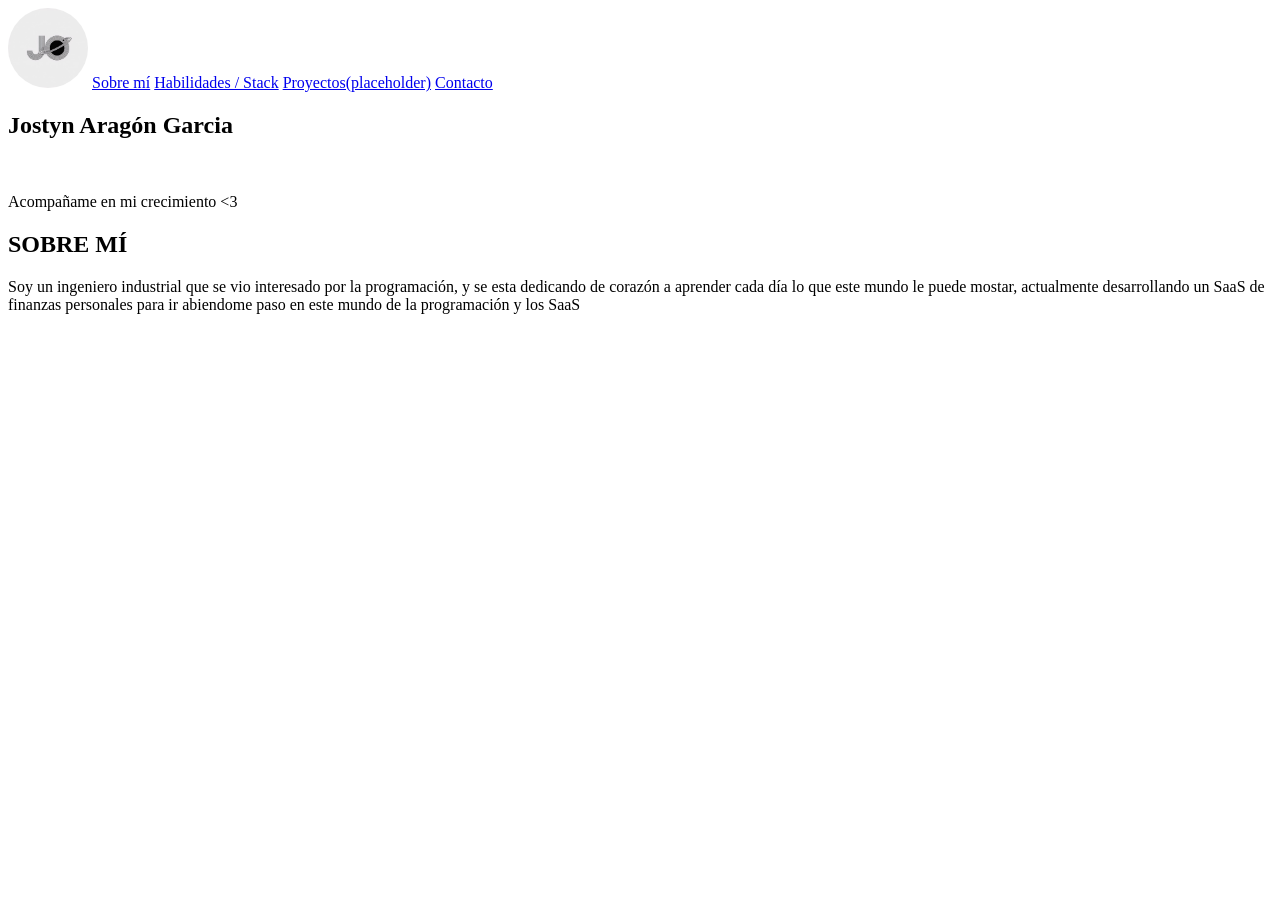
==== Landing page personal/index.html @ 15e28737 "first commit" ====
<!DOCTYPE html>
<html lang="en">
<head>
    <meta charset="UTF-8">
    <meta name="viewport" content="width=device-width, initial-scale=1.0">
    <title>Perfil Jostyn Aragon</title>

    <!-- Meta descripcion para buscadores (SEO) -->
    <meta name="description" content="Me presento como desarrollador web">

    <!-- Autor -->
    <meta name="author" content="Jostyn Aragon">

    <!-- favicon -->
     <link rel="shortcut icon" href="./assets/icons/Astronomico + fragmentado.jpeg" type="image/x-icon">

    <!-- Fuentes -->
    <link rel="preconnect" href="https://fonts.googleapis.com">
    <link rel="preconnect" href="https://fonts.gstatic.com" crossorigin>
    <link href="https://fonts.googleapis.com/css2?family=Carattere&family=Fraunces:ital,opsz,wght@0,9..144,100..900;1,9..144,100..900&family=IBM+Plex+Serif:ital,wght@0,100;0,200;0,300;0,400;0,500;0,600;0,700;1,100;1,200;1,300;1,400;1,500;1,600;1,700&family=Inter:ital,opsz,wght@0,14..32,100..900;1,14..32,100..900&family=Merriweather:ital,opsz,wght@0,18..144,300..900;1,18..144,300..900&family=Oswald:wght@200..700&display=swap" rel="stylesheet">

</head>
<body>
    <header>
        <nav>
            <img src="./assets/icons/Astronomico + fragmentado.jpeg" alt="Logo" style="width: 80px; border-radius: 50%;">
            <a href="#sobreMi" class="atajo">Sobre mí</a>
            <a href="#" class="atajo">Habilidades / Stack</a>
            <a href="#" class="atajo">Proyectos(placeholder)</a>
            <a href="#" class="atajo contacto">Contacto</a>
        </nav>
        <section class="presentacionPersonal" id="presentacionPersonal">
            <h1>Jostyn Aragón Garcia</h1>
            <img src="" alt="">
            <p>Acompañame en mi crecimiento <3</p>
        </section>

        <section id="sobreMi" class="sobreMi">
            <h2>SOBRE MÍ</h2>
            <P>Soy un ingeniero industrial que se vio interesado por la programación, y se esta dedicando de corazón a aprender cada día lo que este mundo le puede mostar, actualmente desarrollando un SaaS de finanzas personales para ir abiendome paso en este mundo de la programación y los SaaS</P>
        </section>
    </header>
</body>
</html>
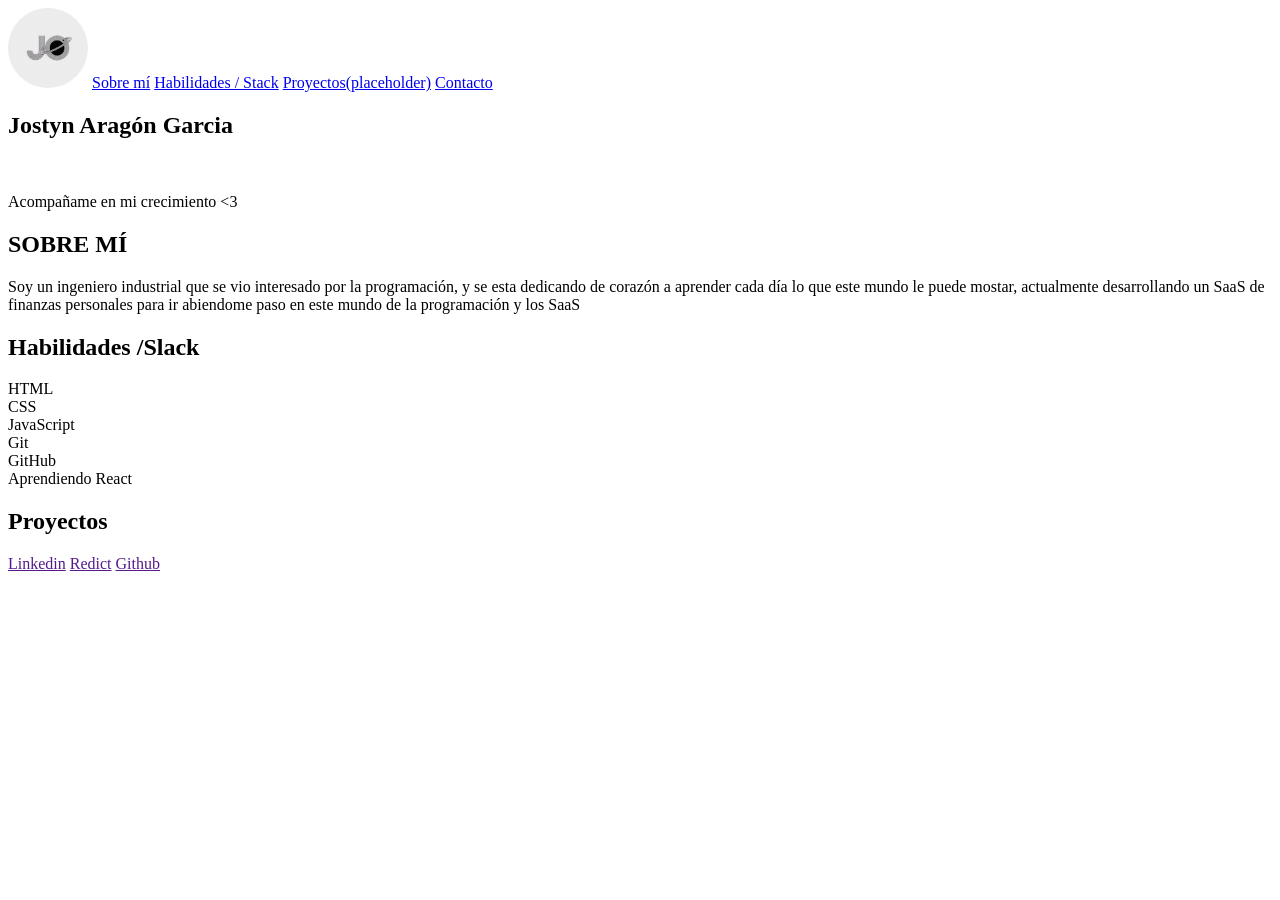
==== commit 6e881a7a: "Finalización de html" ====
--- a/Landing page personal/index.html
+++ b/Landing page personal/index.html
@@ -25,9 +25,9 @@
         <nav>
             <img src="./assets/icons/Astronomico + fragmentado.jpeg" alt="Logo" style="width: 80px; border-radius: 50%;">
             <a href="#sobreMi" class="atajo">Sobre mí</a>
-            <a href="#" class="atajo">Habilidades / Stack</a>
-            <a href="#" class="atajo">Proyectos(placeholder)</a>
-            <a href="#" class="atajo contacto">Contacto</a>
+            <a href="#habilidades" class="atajo">Habilidades / Stack</a>
+            <a href="#proyectos" class="atajo">Proyectos(placeholder)</a>
+            <a href="#contacto" class="atajo contacto">Contacto</a>
         </nav>
         <section class="presentacionPersonal" id="presentacionPersonal">
             <h1>Jostyn Aragón Garcia</h1>
@@ -35,10 +35,42 @@
             <p>Acompañame en mi crecimiento <3</p>
         </section>
 
+        <!-- Seccion sobre mi -->
         <section id="sobreMi" class="sobreMi">
             <h2>SOBRE MÍ</h2>
             <P>Soy un ingeniero industrial que se vio interesado por la programación, y se esta dedicando de corazón a aprender cada día lo que este mundo le puede mostar, actualmente desarrollando un SaaS de finanzas personales para ir abiendome paso en este mundo de la programación y los SaaS</P>
         </section>
+
+        <!-- Seccion habilidades -->
+        <section id="habilidades" class="habilidades">
+            <h2>Habilidades /Slack</h2>
+            <div class="cuadrado">
+                <span>HTML</span>
+            </div>
+            <div class="cuadrado">
+                <span>CSS</span>
+            </div>
+            <div class="cuadrado"><span>JavaScript</span></div>
+            <div class="cuadrado"><span>Git</span></div>
+            <div class="cuadrado"><span>GitHub</span></div>
+            <div class="cuadrado"><span>Aprendiendo React</span></div>
+        </section>
+
+        <!-- Seccion proyectos -->
+        <section id="proyectos">
+            <h2>Proyectos</h2>
+            <div class="container_cuadrado-proyecto">
+                <div class="cuadrado-proyecto"></div>
+                <div class="cuadrado-proyecto"></div>
+            </div>
+        </section>
+
+        <!-- Seccion contactos -->
+        <section id="contacto">
+            <a href="">Linkedin</a>
+            <a href="">Redict</a>
+            <a href="">Github</a>
+        </section>
     </header>
 </body>
 </html>
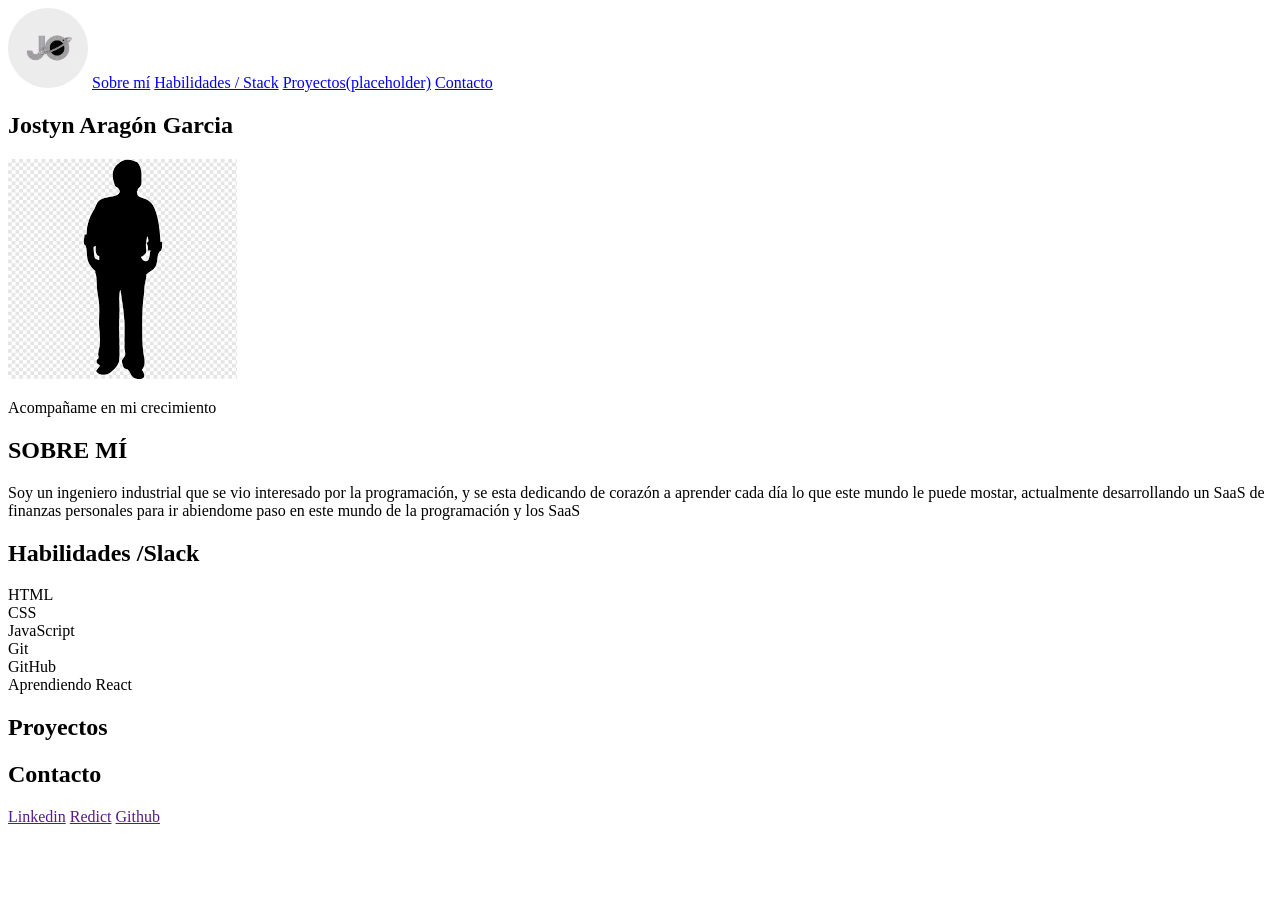
==== commit 821243a7: "Avances" ====
--- a/Landing page personal/index.html
+++ b/Landing page personal/index.html
@@ -12,7 +12,7 @@
     <meta name="author" content="Jostyn Aragon">
 
     <!-- favicon -->
-     <link rel="shortcut icon" href="./assets/icons/Astronomico + fragmentado.jpeg" type="image/x-icon">
+     <link rel="shortcut icon" href="./assets/icons/Astronomico+fragmentado.jpeg" type="image/x-icon">
 
     <!-- Fuentes -->
     <link rel="preconnect" href="https://fonts.googleapis.com">
@@ -23,7 +23,7 @@
 <body>
     <header>
         <nav>
-            <img src="./assets/icons/Astronomico + fragmentado.jpeg" alt="Logo" style="width: 80px; border-radius: 50%;">
+            <img src="./assets/icons/Astronomico+fragmentado.jpeg" alt="Logo" style="width: 80px; border-radius: 50%;">
             <a href="#sobreMi" class="atajo">Sobre mí</a>
             <a href="#habilidades" class="atajo">Habilidades / Stack</a>
             <a href="#proyectos" class="atajo">Proyectos(placeholder)</a>
@@ -31,8 +31,8 @@
         </nav>
         <section class="presentacionPersonal" id="presentacionPersonal">
             <h1>Jostyn Aragón Garcia</h1>
-            <img src="" alt="">
-            <p>Acompañame en mi crecimiento <3</p>
+            <img src="./assets/Imagenes/images.png" alt="Jostyn Aragón">
+            <p>Acompañame en mi crecimiento</p>
         </section>
 
         <!-- Seccion sobre mi -->
@@ -67,6 +67,7 @@
 
         <!-- Seccion contactos -->
         <section id="contacto">
+            <h2>Contacto</h2>
             <a href="">Linkedin</a>
             <a href="">Redict</a>
             <a href="">Github</a>
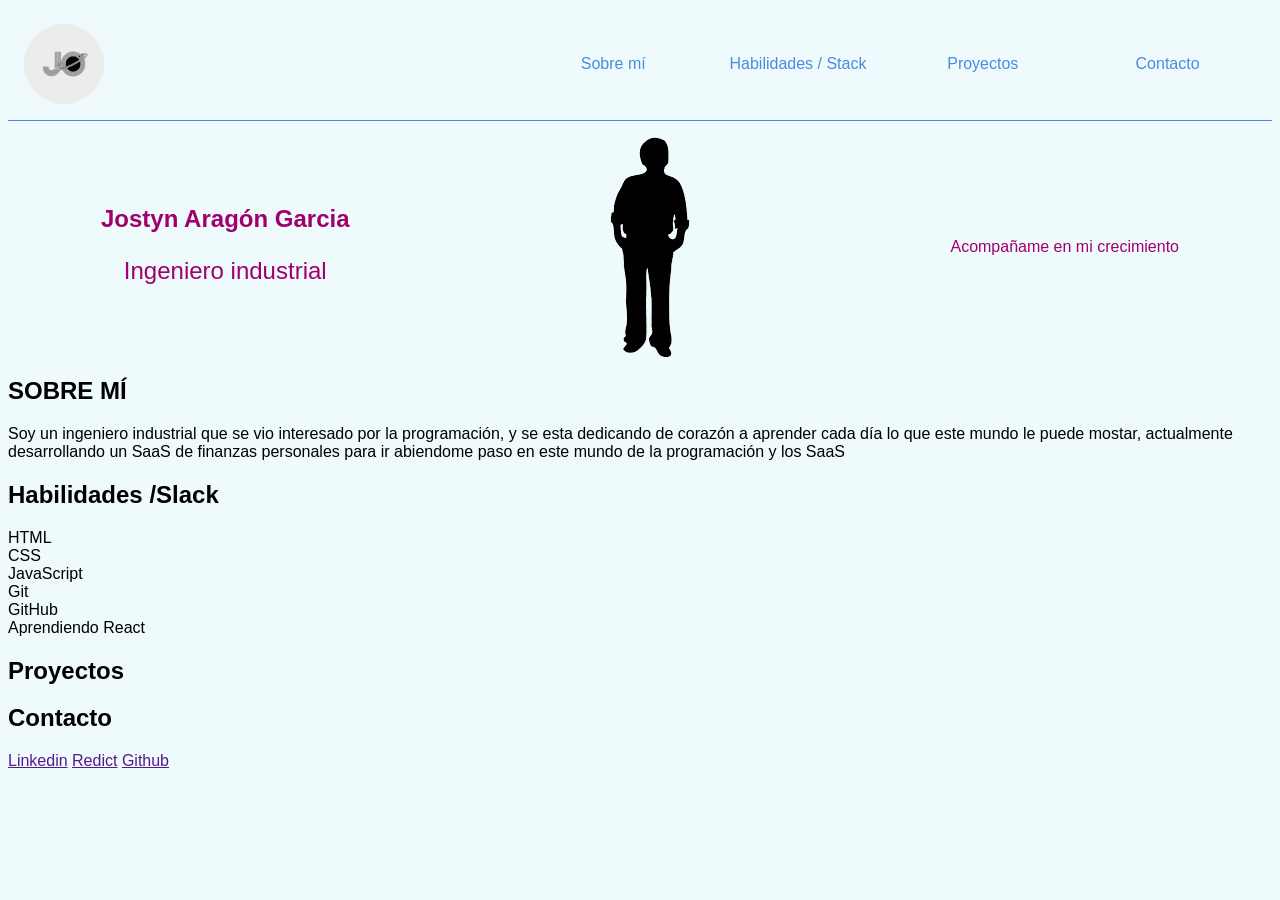
==== commit 71ea7bc1: "Hero + css" ====
--- a/Landing page personal/index.html
+++ b/Landing page personal/index.html
@@ -19,59 +19,60 @@
     <link rel="preconnect" href="https://fonts.gstatic.com" crossorigin>
     <link href="https://fonts.googleapis.com/css2?family=Carattere&family=Fraunces:ital,opsz,wght@0,9..144,100..900;1,9..144,100..900&family=IBM+Plex+Serif:ital,wght@0,100;0,200;0,300;0,400;0,500;0,600;0,700;1,100;1,200;1,300;1,400;1,500;1,600;1,700&family=Inter:ital,opsz,wght@0,14..32,100..900;1,14..32,100..900&family=Merriweather:ital,opsz,wght@0,18..144,300..900;1,18..144,300..900&family=Oswald:wght@200..700&display=swap" rel="stylesheet">
 
+    <!-- Style sheets -->
+     <link rel="stylesheet" href="style.css">
 </head>
 <body>
     <header>
-        <nav>
-            <img src="./assets/icons/Astronomico+fragmentado.jpeg" alt="Logo" style="width: 80px; border-radius: 50%;">
+        <nav class="nav">
+            <img src="./assets/icons/Astronomico+fragmentado.jpeg" alt="Logo" class="logo">
             <a href="#sobreMi" class="atajo">Sobre mí</a>
             <a href="#habilidades" class="atajo">Habilidades / Stack</a>
-            <a href="#proyectos" class="atajo">Proyectos(placeholder)</a>
+            <a href="#proyectos" class="atajo">Proyectos</a>
             <a href="#contacto" class="atajo contacto">Contacto</a>
         </nav>
         <section class="presentacionPersonal" id="presentacionPersonal">
-            <h1>Jostyn Aragón Garcia</h1>
-            <img src="./assets/Imagenes/images.png" alt="Jostyn Aragón">
+            <div class="nombre-carrera">
+                <h1>Jostyn Aragón Garcia</h1>
+                <p>Ingeniero industrial</p>
+            </div>
+            <img src="./assets/Imagenes/imagen.png" alt="Jostyn Aragón">
             <p>Acompañame en mi crecimiento</p>
         </section>
 
-        <!-- Seccion sobre mi -->
-        <section id="sobreMi" class="sobreMi">
-            <h2>SOBRE MÍ</h2>
-            <P>Soy un ingeniero industrial que se vio interesado por la programación, y se esta dedicando de corazón a aprender cada día lo que este mundo le puede mostar, actualmente desarrollando un SaaS de finanzas personales para ir abiendome paso en este mundo de la programación y los SaaS</P>
-        </section>
-
-        <!-- Seccion habilidades -->
-        <section id="habilidades" class="habilidades">
-            <h2>Habilidades /Slack</h2>
-            <div class="cuadrado">
-                <span>HTML</span>
-            </div>
-            <div class="cuadrado">
-                <span>CSS</span>
-            </div>
-            <div class="cuadrado"><span>JavaScript</span></div>
-            <div class="cuadrado"><span>Git</span></div>
-            <div class="cuadrado"><span>GitHub</span></div>
-            <div class="cuadrado"><span>Aprendiendo React</span></div>
-        </section>
-
-        <!-- Seccion proyectos -->
-        <section id="proyectos">
-            <h2>Proyectos</h2>
-            <div class="container_cuadrado-proyecto">
-                <div class="cuadrado-proyecto"></div>
-                <div class="cuadrado-proyecto"></div>
-            </div>
-        </section>
-
-        <!-- Seccion contactos -->
-        <section id="contacto">
-            <h2>Contacto</h2>
-            <a href="">Linkedin</a>
-            <a href="">Redict</a>
-            <a href="">Github</a>
-        </section>
-    </header>
+    <!-- Seccion sobre mi -->
+    <section id="sobreMi" class="sobreMi">
+        <h2>SOBRE MÍ</h2>
+        <P>Soy un ingeniero industrial que se vio interesado por la programación, y se esta dedicando de corazón a aprender cada día lo que este mundo le puede mostar, actualmente desarrollando un SaaS de finanzas personales para ir abiendome paso en este mundo de la programación y los SaaS</P>
+    </section>
+    <!-- Seccion habilidades -->
+    <section id="habilidades" class="habilidades">
+        <h2>Habilidades /Slack</h2>
+        <div class="cuadrado">
+            <span>HTML</span>
+        </div>
+        <div class="cuadrado">
+            <span>CSS</span>
+        </div>
+        <div class="cuadrado"><span>JavaScript</span></div>
+        <div class="cuadrado"><span>Git</span></div>
+        <div class="cuadrado"><span>GitHub</span></div>
+        <div class="cuadrado"><span>Aprendiendo React</span></div>
+    </section>
+    <!-- Seccion proyectos -->
+    <section id="proyectos">
+        <h2>Proyectos</h2>
+        <div class="container_cuadrado-proyecto">
+            <div class="cuadrado-proyecto"></div>
+            <div class="cuadrado-proyecto"></div>
+        </div>
+    </section>
+    <!-- Seccion contactos -->
+    <section id="contacto">
+        <h2>Contacto</h2>
+        <a href="">Linkedin</a>
+        <a href="">Redict</a>
+        <a href="">Github</a>
+    </section>
 </body>
 </html>
--- a/Landing page personal/style.css
+++ b/Landing page personal/style.css
@@ -0,0 +1,82 @@
+:root {
+    --Azul-palido: #EFFAFD;
+    --azul-real: #4A8BDF;
+    --berenjena: #A0006D;
+    --texto-body: #fff;
+    --texto-titulo: #000;
+    --espaciado-min: 8px;
+    --espaciado-basico: 16px;
+    --espaciado-mediano: 32px;
+    --espaciado-alto: 64px;
+}
+
+*, *::before, *::after {
+    box-sizing: border-box;
+}
+
+body {
+    background-color: var(--Azul-palido);
+    font-family: 'IBM Plex Serif ', sans-serif;
+}
+
+@media (width < 720px) {
+    .nav {
+        display: flex;
+        flex-direction: column;
+        margin-bottom: var(--espaciado-alto);
+        border-bottom: 1px solid var(--azul-real);
+    }
+
+    .nav img {
+        margin-bottom: var(--espaciado-mediano);
+        align-self: center;
+    }
+}
+
+@media (width >= 720px) {
+    .nav {
+        display: grid;
+        grid-template-columns: 40% repeat(4, 1fr);
+        gap: 8px;
+        align-items: center;
+        margin: 0;
+        padding: 16px;
+        border-bottom: 1px solid var(--azul-real);
+        margin-bottom : 16px;
+    }
+}
+
+.nav a {
+    text-align: center;
+    background-color: var(--Azul-palido);
+    padding: 8px 16px;
+    color: var(--azul-real);
+    transition: background .4s ease;
+    text-decoration: none;
+}
+
+.nav a:hover {
+    background-color: var(--azul-real);
+    color: var(--Azul-palido);
+}
+
+.logo {
+    width: 80px; 
+    border-radius: 50%;
+}
+
+.presentacionPersonal {
+    display: flex;
+    justify-content: space-around;
+    color: var(--berenjena);
+    align-items: center;
+}
+
+.nombre-carrera {
+    text-align: center;
+}
+
+.nombre-carrera p {
+    font-size: 24px
+}
+
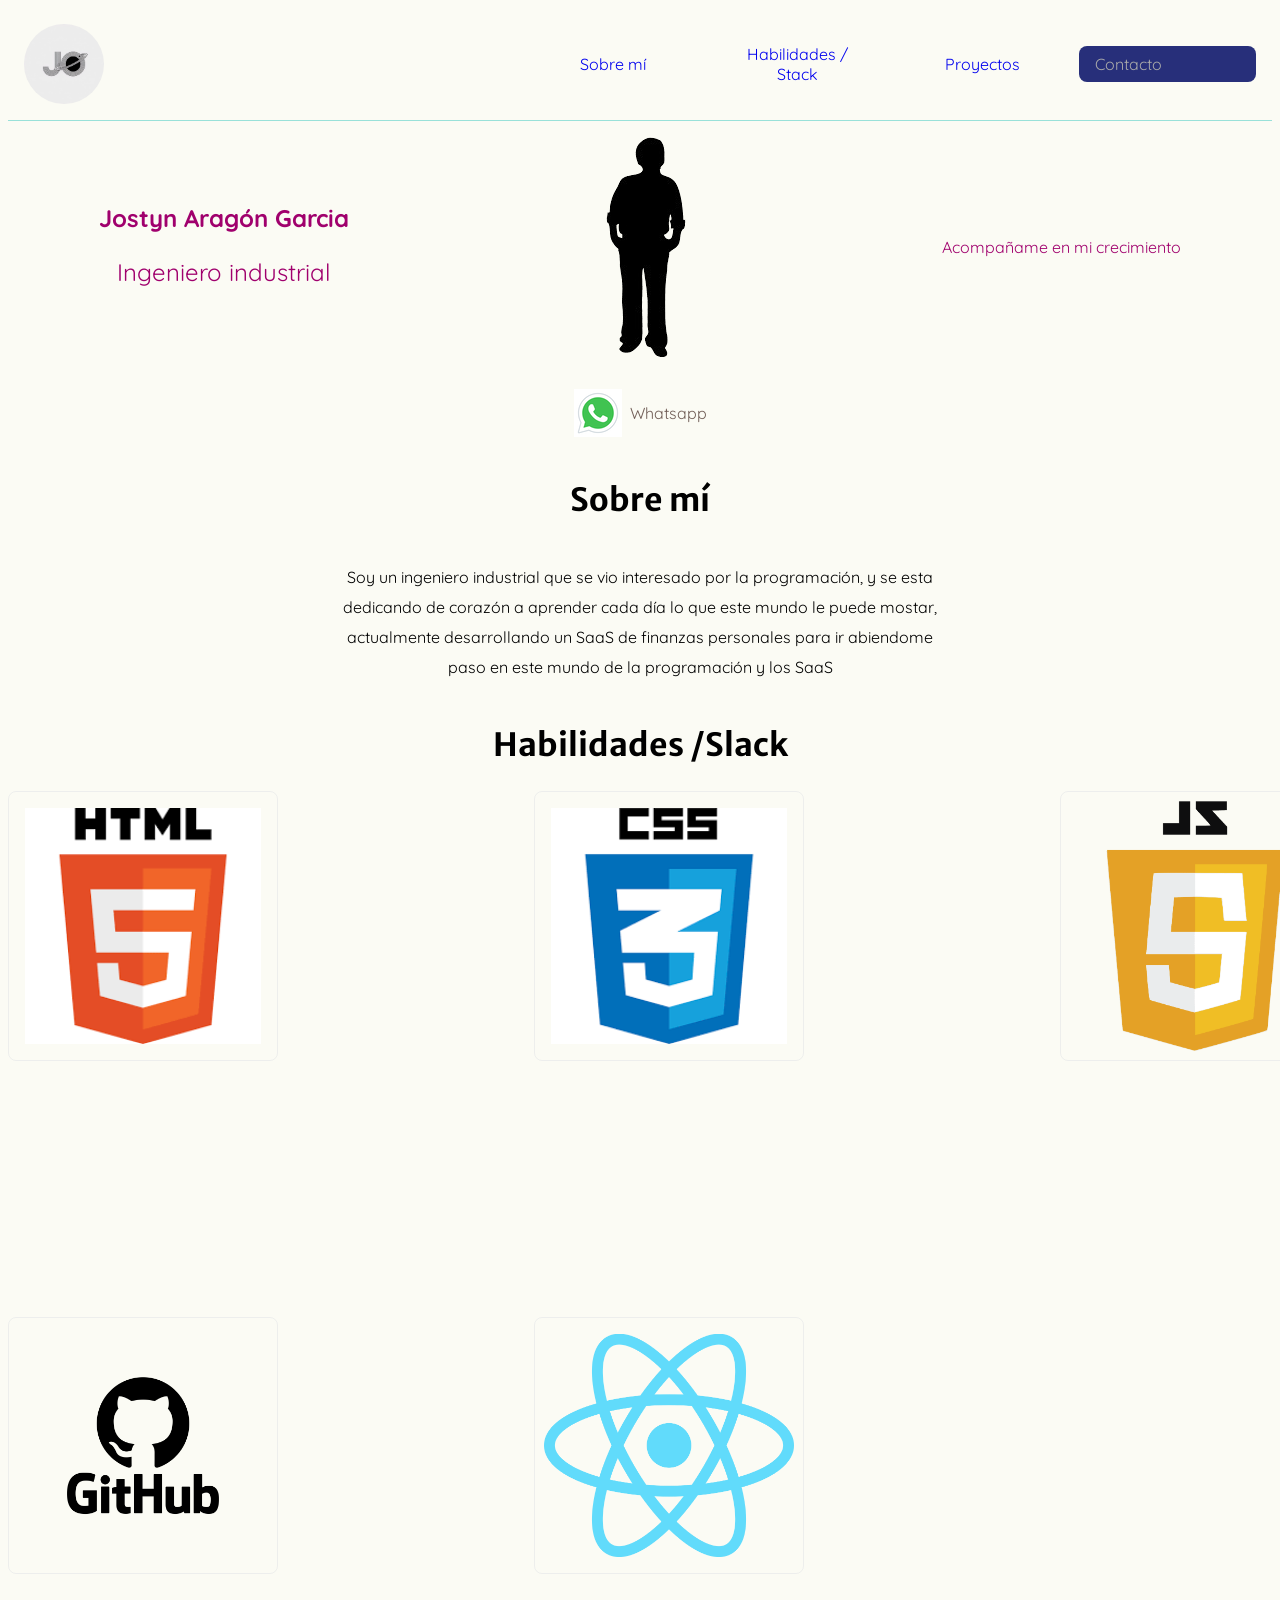
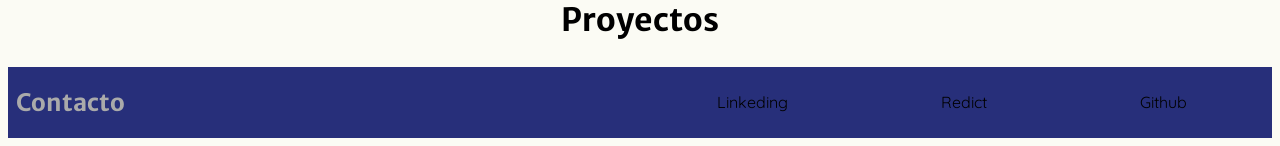
==== commit 9fb878e1: "Finalización" ====
--- a/Landing page personal/index.html
+++ b/Landing page personal/index.html
@@ -13,11 +13,12 @@
 
     <!-- favicon -->
      <link rel="shortcut icon" href="./assets/icons/Astronomico+fragmentado.jpeg" type="image/x-icon">
+     <link rel="stylesheet" href="https://fonts.googleapis.com/css2?family=Material+Symbols+Outlined:opsz,wght,FILL,GRAD@20..48,100..700,0..1,-50..200&icon_names=call" />
 
     <!-- Fuentes -->
     <link rel="preconnect" href="https://fonts.googleapis.com">
     <link rel="preconnect" href="https://fonts.gstatic.com" crossorigin>
-    <link href="https://fonts.googleapis.com/css2?family=Carattere&family=Fraunces:ital,opsz,wght@0,9..144,100..900;1,9..144,100..900&family=IBM+Plex+Serif:ital,wght@0,100;0,200;0,300;0,400;0,500;0,600;0,700;1,100;1,200;1,300;1,400;1,500;1,600;1,700&family=Inter:ital,opsz,wght@0,14..32,100..900;1,14..32,100..900&family=Merriweather:ital,opsz,wght@0,18..144,300..900;1,18..144,300..900&family=Oswald:wght@200..700&display=swap" rel="stylesheet">
+    <link href="https://fonts.googleapis.com/css2?family=Merriweather+Sans:ital,wght@0,300..800;1,300..800&family=Quicksand:wght@300..700&display=swap" rel="stylesheet">
 
     <!-- Style sheets -->
      <link rel="stylesheet" href="style.css">
@@ -39,28 +40,34 @@
             <img src="./assets/Imagenes/imagen.png" alt="Jostyn Aragón">
             <p>Acompañame en mi crecimiento</p>
         </section>
-
+        <div class="content-whatsapp">
+            <a href="#" class="whatsapp">
+                <img src="./assets/Imagenes/icons8-whatsapp.gif" alt="whatsapp" class="icon-whatsapp">
+                Whatsapp</a>
+        </div>
+    </header>
     <!-- Seccion sobre mi -->
-    <section id="sobreMi" class="sobreMi">
-        <h2>SOBRE MÍ</h2>
-        <P>Soy un ingeniero industrial que se vio interesado por la programación, y se esta dedicando de corazón a aprender cada día lo que este mundo le puede mostar, actualmente desarrollando un SaaS de finanzas personales para ir abiendome paso en este mundo de la programación y los SaaS</P>
+    <section id="sobreMi" class="sobreMi c-title">
+        <h2>Sobre mí</h2>
+        <P class="text-sobre-mi">Soy un ingeniero industrial que se vio interesado por la programación, y se esta dedicando de corazón a aprender cada día lo que este mundo le puede mostar, actualmente desarrollando un SaaS de finanzas personales para ir abiendome paso en este mundo de la programación y los SaaS</P>
     </section>
     <!-- Seccion habilidades -->
-    <section id="habilidades" class="habilidades">
+    <section id="habilidades" class="habilidades c-title">
         <h2>Habilidades /Slack</h2>
-        <div class="cuadrado">
-            <span>HTML</span>
+        <div class="content-habilidades">
+            <div class="cuadrado html">
+                <img src="./assets/Imagenes/html.png" alt="html">
+            </div>
+            <div class="cuadrado css">
+                <img src="./assets/Imagenes/css.png" alt="css">
+            </div>
+            <div class="cuadrado javaScript"><img src="./assets/Imagenes/JavaScript-logo.png" alt="javaScript"></div>
+            <div class="cuadrado github"><img src="./assets/Imagenes/GitHub-Logo.png" alt="github"></div>
+            <div class="cuadrado react"><img src="./assets/Imagenes/React-icon.svg.png" alt="react"></div>
         </div>
-        <div class="cuadrado">
-            <span>CSS</span>
-        </div>
-        <div class="cuadrado"><span>JavaScript</span></div>
-        <div class="cuadrado"><span>Git</span></div>
-        <div class="cuadrado"><span>GitHub</span></div>
-        <div class="cuadrado"><span>Aprendiendo React</span></div>
     </section>
     <!-- Seccion proyectos -->
-    <section id="proyectos">
+    <section id="proyectos" class="c-title">
         <h2>Proyectos</h2>
         <div class="container_cuadrado-proyecto">
             <div class="cuadrado-proyecto"></div>
@@ -68,11 +75,13 @@
         </div>
     </section>
     <!-- Seccion contactos -->
-    <section id="contacto">
+    <section id="contacto" class="contacto"> 
         <h2>Contacto</h2>
-        <a href="">Linkedin</a>
-        <a href="">Redict</a>
-        <a href="">Github</a>
+        <div class="contactos">
+            <a href="" class="linkeding">Linkeding</a>
+            <a href="" class="redict">Redict</a>
+            <a href="" class="github">Github</a>
+        </div>
     </section>
 </body>
 </html>
--- a/Landing page personal/style.css
+++ b/Landing page personal/style.css
@@ -1,6 +1,6 @@
 :root {
-    --Azul-palido: #EFFAFD;
-    --azul-real: #4A8BDF;
+    --Azul-palido: #E3E7AF20;
+    --azul-real: #99E1D9;
     --berenjena: #A0006D;
     --texto-body: #fff;
     --texto-titulo: #000;
@@ -16,7 +16,159 @@
 
 body {
     background-color: var(--Azul-palido);
-    font-family: 'IBM Plex Serif ', sans-serif;
+    font-family: "Quicksand", sans-serif;
+}
+
+h2 {
+    font-family: "Merriweather Sans", sans-serif;
+}
+
+.logo {
+    width: 80px; 
+    border-radius: 50%;
+}
+
+.nav a {
+    text-align: center;
+    padding: 8px 16px;
+    transition: background 0.5s;
+    text-decoration: none;
+    border-radius: 8px;
+}
+
+.nav a:hover {
+    background-color: var(--azul-real);
+}
+
+.presentacionPersonal {
+    display: flex;
+    justify-content: space-around;
+    color: var(--berenjena);
+    align-items: center;
+}
+
+.nombre-carrera {
+    text-align: center;
+}
+
+.nombre-carrera p {
+    font-size: 24px
+}
+
+.content-whatsapp {
+    display: flex;
+    justify-content: center;
+}
+
+.whatsapp {
+    margin-top: 16px;
+    display: flex;
+    justify-content: center;
+    align-items: center;
+    gap: 8px;
+    color: #705D56;
+    text-decoration: none;
+    padding: 16px;
+    border-radius: 8px;
+    transition: all 1s;
+    width: 170px;
+}
+
+.whatsapp:hover {
+    border: 1px solid #272f7a;
+}
+
+
+.text-sobre-mi {
+    font-style: "Marriweather";
+    max-width: 60ch;
+    line-height: 30px;
+}
+.c-title>h2{
+    text-align: center;
+    font-size: 2rem;
+    font-family: "Merriweather Sans", sans-serif;
+}
+
+.content-habilidades {
+    display: grid;
+    grid-template-columns: repeat(3, 1fr);
+    gap: 256px;
+    justify-self: center;
+}
+
+.sobreMi {
+    display: flex;
+    flex-direction: column;
+    align-items: center;
+    text-align: center;
+}
+
+.cuadrado {
+    display: flex;
+    justify-content: center;
+    align-items: center;
+    max-width: 270px;
+    max-height: 270px;
+    border: 1px solid #272f7a10;
+    padding: 16px;
+    border-radius: 8px;
+}
+
+.cuadrado:hover {
+    transform: translateY(-2px) translateX(2px);
+    box-shadow: 0 4px 8px #3332;
+}
+
+.cuadrado img {
+    width: 250px;
+    max-height: 250px;
+    object-fit: cover;
+}
+
+.javaScript img {
+    height: 270px;
+    width: 270px;
+}
+
+.contacto {
+    display: flex;
+    align-items: center;
+    justify-content: space-between;
+    gap: 8px;
+    background: #272f7a;
+    padding: 0px 8px;
+    color: #aaa;
+}
+
+.contacto a {
+    text-decoration: none;
+    color: #000;
+    padding: 8px;
+    border-radius: 8px;
+    transition: all 0.4s;
+}
+
+.contactos {
+    display: flex;
+    width: 50%;
+    justify-content: space-around;
+}
+
+.contactos .linkeding:hover {
+    background: #0077b5;
+    color: #fff;
+}
+
+.contactos .redict:hover {
+    background: #ff4500;
+    color: #fff;
+
+}
+
+.contactos .github:hover {
+    background: #000;
+    color: #fff;
 }
 
 @media (width < 720px) {
@@ -46,37 +198,3 @@
     }
 }
 
-.nav a {
-    text-align: center;
-    background-color: var(--Azul-palido);
-    padding: 8px 16px;
-    color: var(--azul-real);
-    transition: background .4s ease;
-    text-decoration: none;
-}
-
-.nav a:hover {
-    background-color: var(--azul-real);
-    color: var(--Azul-palido);
-}
-
-.logo {
-    width: 80px; 
-    border-radius: 50%;
-}
-
-.presentacionPersonal {
-    display: flex;
-    justify-content: space-around;
-    color: var(--berenjena);
-    align-items: center;
-}
-
-.nombre-carrera {
-    text-align: center;
-}
-
-.nombre-carrera p {
-    font-size: 24px
-}
-
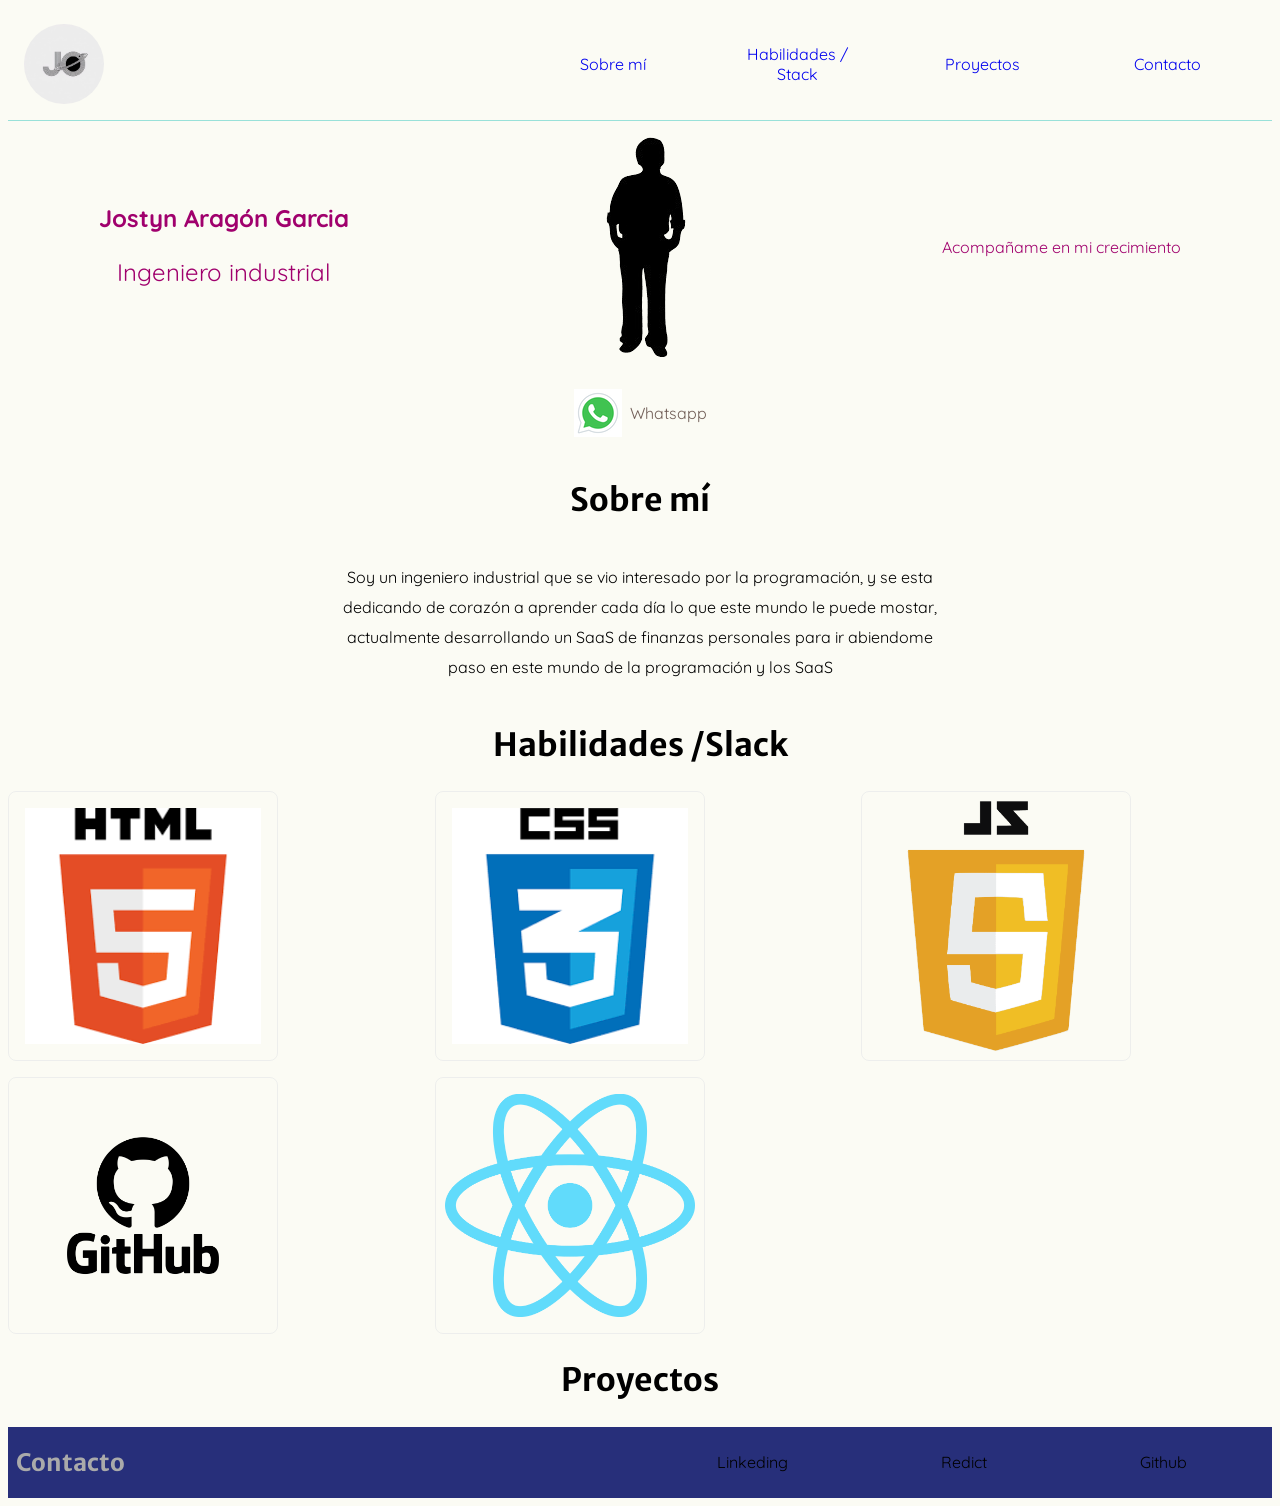
==== commit 6f4385d6: "Se aplica responsive" ====
--- a/Landing page personal/index.html
+++ b/Landing page personal/index.html
@@ -30,7 +30,7 @@
             <a href="#sobreMi" class="atajo">Sobre mí</a>
             <a href="#habilidades" class="atajo">Habilidades / Stack</a>
             <a href="#proyectos" class="atajo">Proyectos</a>
-            <a href="#contacto" class="atajo contacto">Contacto</a>
+            <a href="#contacto" class="atajo">Contacto</a>
         </nav>
         <section class="presentacionPersonal" id="presentacionPersonal">
             <div class="nombre-carrera">
--- a/Landing page personal/style.css
+++ b/Landing page personal/style.css
@@ -93,7 +93,7 @@
 .content-habilidades {
     display: grid;
     grid-template-columns: repeat(3, 1fr);
-    gap: 256px;
+    gap: 16px;
     justify-self: center;
 }
 
@@ -171,21 +171,8 @@
     color: #fff;
 }
 
-@media (width < 720px) {
-    .nav {
-        display: flex;
-        flex-direction: column;
-        margin-bottom: var(--espaciado-alto);
-        border-bottom: 1px solid var(--azul-real);
-    }
-
-    .nav img {
-        margin-bottom: var(--espaciado-mediano);
-        align-self: center;
-    }
-}
-
-@media (width >= 720px) {
+
+@media (width >= 768px) {
     .nav {
         display: grid;
         grid-template-columns: 40% repeat(4, 1fr);
@@ -198,3 +185,46 @@
     }
 }
 
+@media (width <= 768px) {
+    .nav {
+        display: grid;
+        grid-area: 40% repeat(2, 1fr);
+        gap: 8px;
+        align-items: center;
+        margin: 0;
+        padding: 16px;
+        border-bottom: 1px solid var(--azul-real);
+        margin-bottom : 16px;
+    }
+
+    .contactos {
+        flex-direction: column;
+        justify-content: center;
+        align-items: center;
+    }
+
+    .content-habilidades {
+        display: grid;
+        grid-template-columns: repeat(2, 1fr);
+        gap: 8px;
+    }
+}
+
+@media (width <= 375px) {
+    .nav {
+        display: flex;
+        flex-direction: column;
+        margin-bottom: var(--espaciado-alto);
+        border-bottom: 1px solid var(--azul-real);
+    }
+
+    .nav img {
+        margin-bottom: var(--espaciado-mediano);
+        align-self: center;
+    }
+
+    .content-habilidades {
+        display: grid;
+        grid-template-columns: repeat(1, 1fr);
+    }
+}
